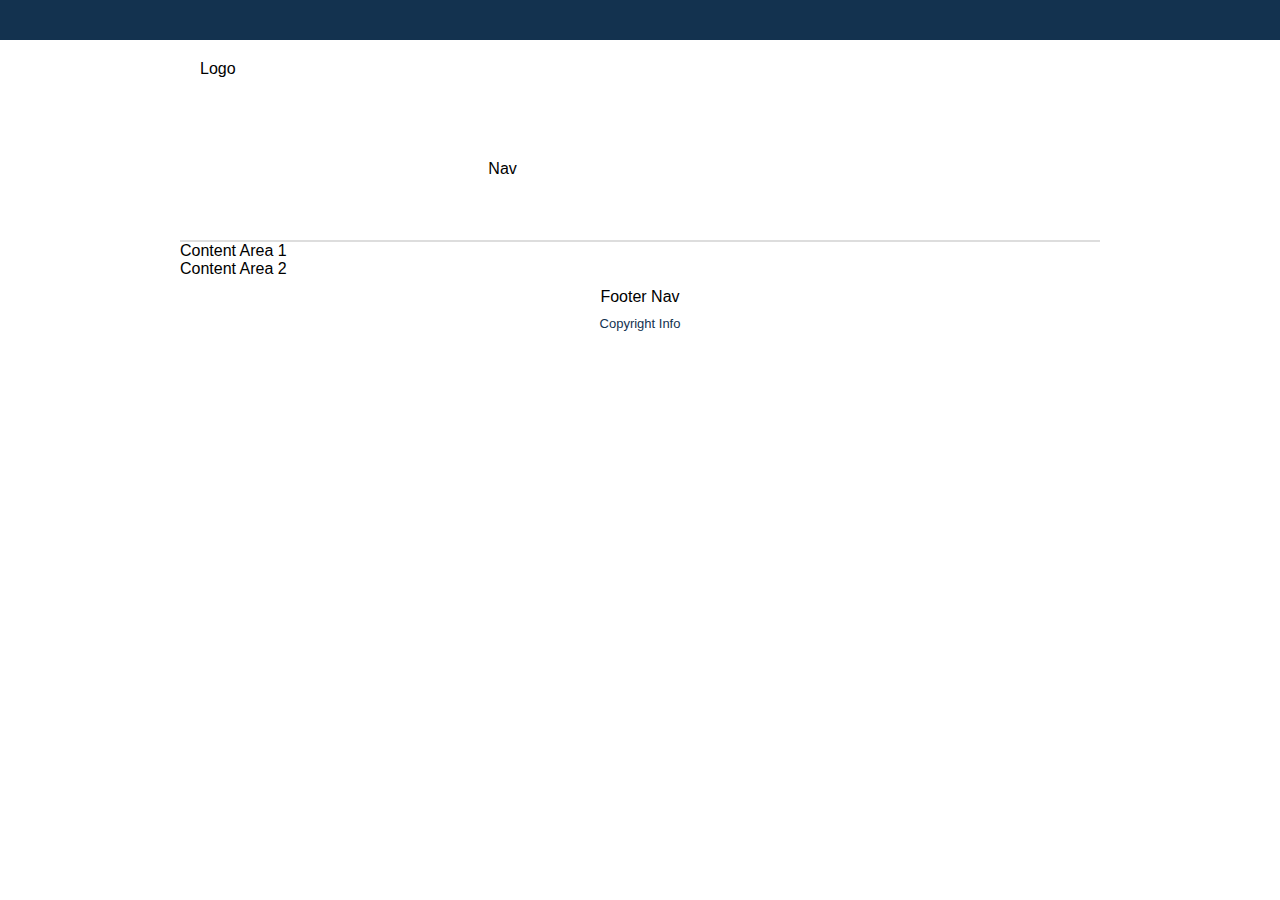
==== contact.html @ 19ef8533 "tomenu" ====
<!DOCTYPE html>
<html lang="en">
<head>
<meta charset="UTF-8">
<title>Web Page</title>
<link href="css/main.css" rel="stylesheet" type="text/css" media="screen">
</head>
<body>
	<section id="topBar"></section><!--end topBar-->
	<div id="siteContainer">
    	<header id="mainHeader">
        	<div id="logo"><p>Logo</p></div><!--end logo-->
            <nav id="mainNav"><p>Nav</p></nav><!--end mainNav-->
        </header><!--end mainHeader-->
        <section id="contentCon">
        	<div id="content1"><p>Content Area 1</p></div><!--end content1-->
        	<div id="content2"><p>Content Area 2</p></div><!--end content2-->
        </section><!--end contentCon-->
        <footer id="mainFooter">
        	<div id="footerNav"><p>Footer Nav</p></div><!--end FooterNav-->
            <div id="copyRight"><p>Copyright Info</p></div><!--end Copyright-->
        </footer><!--end mainFooter-->
    </div><!--end siteContainer-->
<script src="js/main.js"></script>    
</body>
</html>
---- css/main.css ----
@charset "UTF-8";

/* Open Presets */
p {
	margin: 0;
}


body {
	font-family: 'Cabin', sans-serif;
}

h1, h2, h3, h4, h5, h6 {
 font-family: 'Signika', sans-serif;
 font-weight: 700;	
}

h2 {
	font-size:38px;
	text-align: center;
	margin-top: 30px;
	margin-bottom: 15px;
}


div,p,body,header,footer,section,article,nav 
{ 
	margin: 0; 
	padding: 0; 
}	

img 
{ 
	border: none; 
	margin: 0; 
	padding: 0; 
}

ul {
	list-style-type: none;
}

li {
	display: inline;

}
nav li a {
	padding-right: 30px;
	display: inline;
}

a {
	color: #13324f;
	font-size: 20px;
	text-decoration: none;
	font-weight: 600;
}

a:hover {
	color: #b28846;
	font-size: 20px;
	text-decoration: none;
	font-weight: 600;
}

.pBold {
	font-weight: 600;
}

.hidden
{
	display: none;
}
/* Close Presets */

/* Open TopBar */
#topBar
{
	background-color: #13324f;
	padding: 20px 0 20px 0;
}
/* Close TopBar */

/* Open SiteContainer */ 
#siteContainer 
{
	margin: 0 auto;
	width: 920px;
	padding-left: 20px;
	padding-right: 20px;
}
/* Close SiteContainer */

/* Open Header */
#mainHeader
{
	display: flex;
	flex-direction: row;
	justify-content: flex-start;
	background-color: #fff;
	border-bottom: solid 2px #DDD;
}

#logo
{
	padding-top: 20px;
	width: 330px;
	height: 180px;
	padding-left: 20px;
}

#mainNav 
{
	padding-top: 120px;
	margin-left: auto;
	width: 700px;
}
/* Close Header */

/* Open Footer */
#mainFooter 
{
	margin-bottom: 40px;
	display: flex;
	flex-direction: column;
  	justify-content: center;
  	text-align: center;
}

#mainFooter nav li a {
	font-weight: 600;
	font-size: 18px;
	padding-right: 20px;
}

#footerNav
{
	font-size: 16px;
	margin: 10px 0px 10px 0px;
}

#copyRight 
{
	color: #13324f;
	font-weight: 500;
	font-size: 13px;
}
/*Close Footer*/

/* Open Index */
#promo 
{
	margin-top: 40px;
	display: flex;
	flex-direction: row;
  	justify-content: flex-start;
}

#productInfoIndex
{
	display: flex;
	flex-direction: column;
  	justify-content: flex-start;
	border-bottom: solid 1px #DDD;
	padding-bottom: 40px;
}

.productDescLargeLeft, .productDescLargeRight 
{
	margin-top: 40px;
}
/* Close Index */

/* Open Menu */
#promoTextBox
{
	width: 320px;
	height: 350px;
	background-color: #1a222d;
}

#productInfoMenu 
{
	display: flex;
	flex-direction: row;
  	justify-content: center;
	border-bottom: solid 1px #DDD;
	flex-wrap: wrap;
}

.productDesc 
{
	margin-right: 40px;
	margin-bottom: 30px;
	width: 285px;
	height: 430px;
}

/* Close Menu */

/* Open Contact */



/* Close Contact */

/**************** EXTRA CODE SECTION ****************/

/****Buttons****/
.buttonTrans {
	text-align: center;
	border: 2px solid #cb923b;
	background-color: transparent;
	color: #fff;
	width: 110px;
	font-family: 'Cabin', sans-serif;
	font-weight: 600;
	font-size: 16px;
	padding: 5px 0px 5px 0px;
	margin-top: 15px;
}

.buttonTrans:hover {
	background-color: #cb923b;
}

.buttonYellow {
	text-align: center;
	background-color: #cb923b;
	border: none;
	width: 130px;
	margin-top: 10px;
	color: #13324f;
	font-family: 'Cabin', sans-serif;
	font-weight: 600;
	font-size: 16px;
	padding: 10px 5px 10px 5px;

}

.buttonYellow:hover {
	background-color: #b45727;
}
/***************/

/*==========On Index Page==========*/


/****Top Bar****/
.topAnnounce {
	font-size: 20px;
	color: #dbbf76;
	text-align: center;
}
/***************/

/****Promo Hero Area****/
#promotextIndex {
	position: absolute;
	margin-top: 100px;
	margin-left: 160px;
	width: 600px;
	text-align: center;	
}

#promotextHero	{
	color: #ccdce1;
	font-size: 18px;
	padding: 20px 0px 20px 0px;
	line-height: 25px;
}

.subtitleHero {
	color: #a9b4b7;
	font-size: 20px;

}

#titleHero {
	color: #b28846;
	font-weight: 600;
	font-family: 'Cabin', sans-serif;
	font-size: 62px;
	margin: 0;
}

.promoWinter {
	width: 920px;
	background-color: #272e46;
	margin-top: 40px;
	padding-bottom: 20px;
}

.promoWinter p {
	text-align: center;
	color: #a9b4b7;
	font-size: 18px;
	display: block;
}

#h2Winter {
	text-align: center;
	color: #ee834d;
	padding: 20px;
	margin: 0;
}
/***************/

/****Products Area****/
#product1Index {
	width: 350px;
	height: 350px;
	float: right;
	background-color: #212a33;
	text-align: left;
}

#product2Index {
	width: 350px;
	height: 350px;
	float: left;
	background-color: #212a33;
	text-align: left;
}

.producttextWrap {
	width: 265px;
	height: 240px;
	margin-top: 60px;
	margin-left: 40px;
}

.producttextWrap h2 {
	font-family: 'Cabin', sans-serif;
	color: #cb923c;
	font-size: 30px;
	text-align: left;
}

.producttextWrap p {
	font-family: 'Cabin', sans-serif;
	color: #a9b4b7;
	font-size: 18px;
	text-align: left;
	margin: 50px 0px 15px 0px;
	line-height: 25px;
}
/***************/

/*==========On Menu Page==========*/
#bannerTitle {
	position: absolute;
	text-align: left;
	line-height: 50px;
	margin-left: 280px;
	margin-top: 100px;
}

#h2Banner {
	font-family: 'Cabin', sans-serif;
	color: #b18846;
	font-size: 132px;
}

#textBanner {
	color: #fff; 
	font-size: 50px;
}

#bannerTextWrap{
	margin-top: 70px;
	width: 300px;
	height: 250px;
}

#bannerTextWrap h2 {
	font-family: 'Cabin', sans-serif;
	color: #b18846;
	font-size: 30px;
	text-align: center;
}

#bannerTextWrap p {
	font-family: 'Cabin', sans-serif;
	color: #a9b4b7;
	font-size: 20px;
	text-align: center;
	margin-top: 45px;
	line-height: 25px;
}

#bannerTextWrap button {
	margin-left: 100px;
}

#menuIntro {
	display: flex;
	flex-direction: row;
	justify-content: center;
}

#menuTextBox {
	text-align: center;
	width: 680px;
	line-height: 22px;
	margin-top: 50px;
	margin-bottom: 90px;
}

#menuTextBox hr {
	width: 220px;
	background-color: #b18846;
	height: 2px;
}

#menuTextBox p {
	color: #535556;
	font-size: 21px;
}
/***************/

/****Footer Area****/
#newsLetter {
	display: flex;
	flex-direction: column;
	justify-content: center;
}

#newsLetterBox {
	text-align: center;
	font-family: 'Cabin', sans-serif;
	font-weight: 400;
	width: 300px;
	height: 30px;
	margin: 25px;
}

#socialMedia {
	display: flex;
	flex-direction: row;
	justify-content: center;
	margin-top: 40px;
}

#youtube, #twitter, #facebook {
	padding-right: 10px;
}

#youtube:hover, #twitter:hover, #facebook:hover {
	opacity: 0.8;
}
/***************/
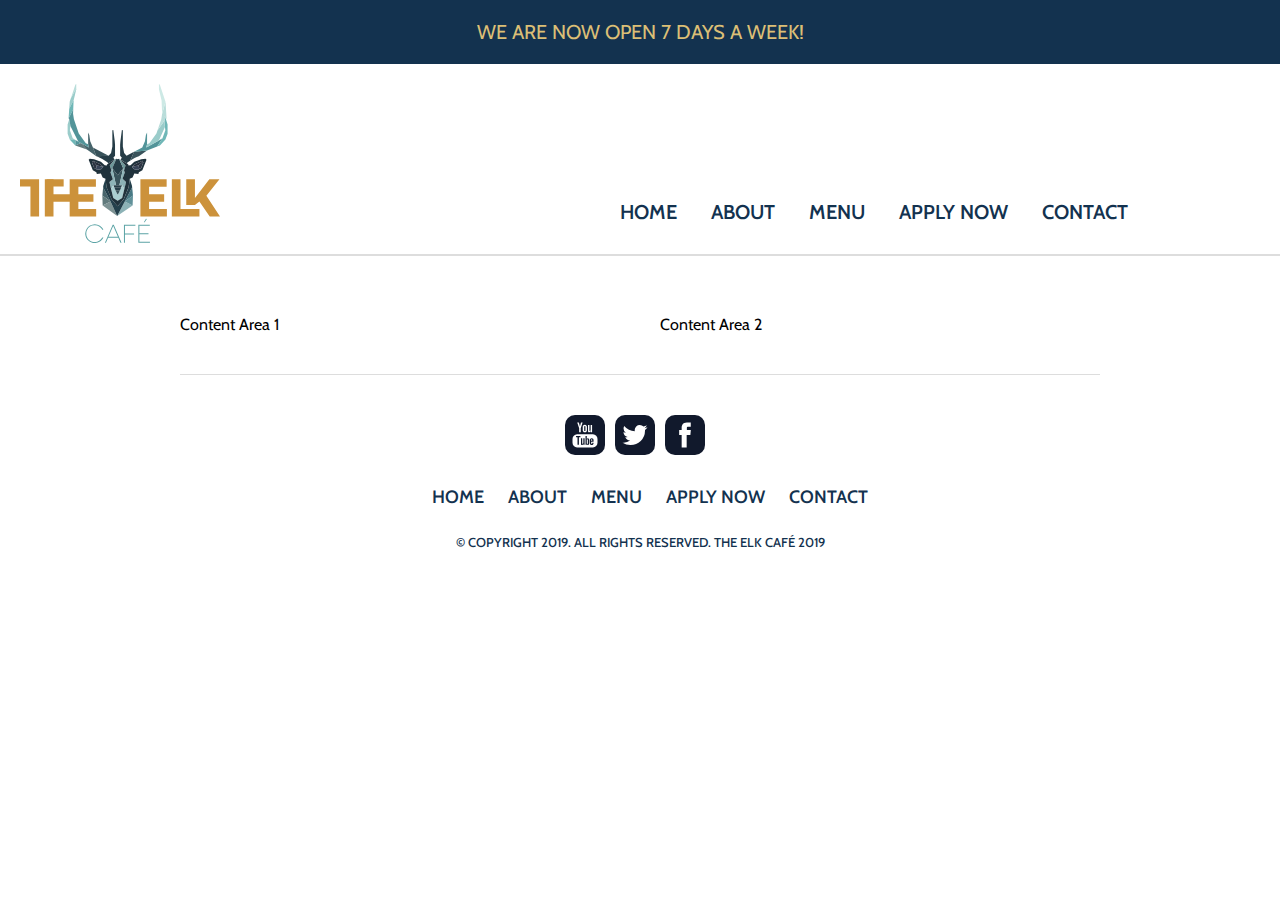
==== commit 8e6ed7e3: "contactadded" ====
--- a/contact.html
+++ b/contact.html
@@ -2,24 +2,70 @@
 <html lang="en">
 <head>
 <meta charset="UTF-8">
-<title>Web Page</title>
+<title>The Elk Café — Contact</title>
 <link href="css/main.css" rel="stylesheet" type="text/css" media="screen">
+<link href="https://fonts.googleapis.com/css?family=Cabin:400,500,600&display=swap" rel="stylesheet">
+<link href="https://fonts.googleapis.com/css?family=Signika:700&display=swap" rel="stylesheet">
 </head>
 <body>
-	<section id="topBar"></section><!--end topBar-->
-	<div id="siteContainer">
-    	<header id="mainHeader">
-        	<div id="logo"><p>Logo</p></div><!--end logo-->
-            <nav id="mainNav"><p>Nav</p></nav><!--end mainNav-->
-        </header><!--end mainHeader-->
+    <h1 class="hidden">Welcome to The Elk Café</h1>
+    <section id="topBar">
+        <h2 class="hidden">Top Bar</h2>
+        <p class="topAnnounce">WE ARE NOW OPEN 7 DAYS A WEEK!</p>
+    </section><!--end topBar-->
+    <header id="mainHeader">
+            <div id="logo"><img src="images/Logo_Main.svg" alt="the elf cafe logo"></div><!--end logo-->
+            <nav id="mainNav">
+            <h2 class="hidden">Main Navigation</h2>
+              <ul>  
+                    <li><a href="index.html">HOME</a></li>
+                    <li><a href="#">ABOUT</a></li>
+                    <li><a href="menu.html">MENU</a></li>
+                    <li><a href="#">APPLY NOW</a></li>
+                    <li><a href="#">CONTACT</a></li>
+              </ul>
+            </nav><!--end mainNav-->
+    </header><!--end mainHeader-->
+    <div id="siteContainer">
+    <main>
+        <section id="heroContact">
+            <img src="">
+            <div id="textContact"></div><!--end textContact-->
+        </section><!--end heroContact-->
         <section id="contentCon">
-        	<div id="content1"><p>Content Area 1</p></div><!--end content1-->
-        	<div id="content2"><p>Content Area 2</p></div><!--end content2-->
+            <div id="content1"><p>Content Area 1</p></div><!--end content1-->
+            <div id="content2"><p>Content Area 2</p></div><!--end content2-->
         </section><!--end contentCon-->
-        <footer id="mainFooter">
-        	<div id="footerNav"><p>Footer Nav</p></div><!--end FooterNav-->
-            <div id="copyRight"><p>Copyright Info</p></div><!--end Copyright-->
-        </footer><!--end mainFooter-->
+    </main> 
+    <footer id="mainFooter">
+            <div id="socialMedia">
+                <div id="youtube">
+                    <a href="https://www.youtube.com">
+                    <img src="images/youtube.svg" alt="youtube icon"></a>
+                </div><!--end youtube-->
+                <div id="twitter">
+                    <a href="https://www.twitter.com">
+                    <img src="images/twitter.svg" alt="twitter icon"></a>
+                </div><!--end twitter-->
+                <div id="facebook">
+                    <a href="https://www.facebook.com">
+                    <img src="images/facebook.svg" alt="facebook icon"></a>
+                </div><!--end facebook-->
+            </div><!--end SocialMedia-->
+            <div id="footerNav">
+                <nav>
+                <h2 class="hidden">Footer Navigation</h2>
+                    <ul>  
+                        <li><a href="index.html">HOME</a></li>
+                        <li><a href="#">ABOUT</a></li>
+                        <li><a href="menu.html">MENU</a></li>
+                        <li><a href="#">APPLY NOW</a></li>
+                        <li><a href="#">CONTACT</a></li>
+                     </ul>
+                </nav>
+            </div><!--end FooterNav-->
+            <div id="copyRight"><p>© COPYRIGHT 2019. ALL RIGHTS RESERVED. THE ELK CAFÉ 2019</p></div><!--end Copyright-->
+    </footer><!--end mainFooter-->
     </div><!--end siteContainer-->
 <script src="js/main.js"></script>    
 </body>
--- a/css/main.css
+++ b/css/main.css
@@ -63,10 +63,6 @@
 	font-weight: 600;
 }
 
-.pBold {
-	font-weight: 600;
-}
-
 .hidden
 {
 	display: none;
@@ -104,9 +100,10 @@
 #logo
 {
 	padding-top: 20px;
-	width: 330px;
-	height: 180px;
+	width: 200px;
+	height: 160px;
 	padding-left: 20px;
+	padding-bottom: 10px;
 }
 
 #mainNav 
@@ -183,25 +180,42 @@
 {
 	display: flex;
 	flex-direction: row;
-  	justify-content: center;
+  	justify-content: space-around;
 	border-bottom: solid 1px #DDD;
 	flex-wrap: wrap;
+	width: 650px;
+	margin: 0 auto;
 }
 
 .productDesc 
 {
-	margin-right: 40px;
-	margin-bottom: 30px;
 	width: 285px;
 	height: 430px;
+	padding-bottom: 50px;
 }
 
 /* Close Menu */
 
 /* Open Contact */
-
-
-
+#contentCon {
+	margin-top: 40px;
+	border-bottom: solid 1px #DDD;
+	padding-bottom: 40px;
+	display: flex;
+	flex-direction: row;
+  	justify-content: flex-start;
+}
+
+#content1 
+{
+	width: 440px;
+}
+
+#content2 
+{
+	margin-left: auto;
+	width: 440px;
+}
 /* Close Contact */
 
 /**************** EXTRA CODE SECTION ****************/
@@ -417,6 +431,30 @@
 	color: #535556;
 	font-size: 21px;
 }
+
+.imgContainer {
+	position: relative;
+	text-align: center;
+}
+
+.imgContainer h2 {
+	font-family: 'Cabin', sans-serif;
+	margin-top: 220px;
+}
+
+.imgContainer .imgHover {
+	position: absolute;
+	display: none;
+	color: #fff;
+	width: 285px;
+	height: 430px;
+}
+
+.imgContainer:hover .imgHover{
+	display: block;
+	background: rgba(0,0,0,0.3);
+}
+
 /***************/
 
 /****Footer Area****/
@@ -442,6 +480,11 @@
 	margin-top: 40px;
 }
 
+#socialMedia img {
+	width: 40px;
+	height: 40px;
+}
+
 #youtube, #twitter, #facebook {
 	padding-right: 10px;
 }
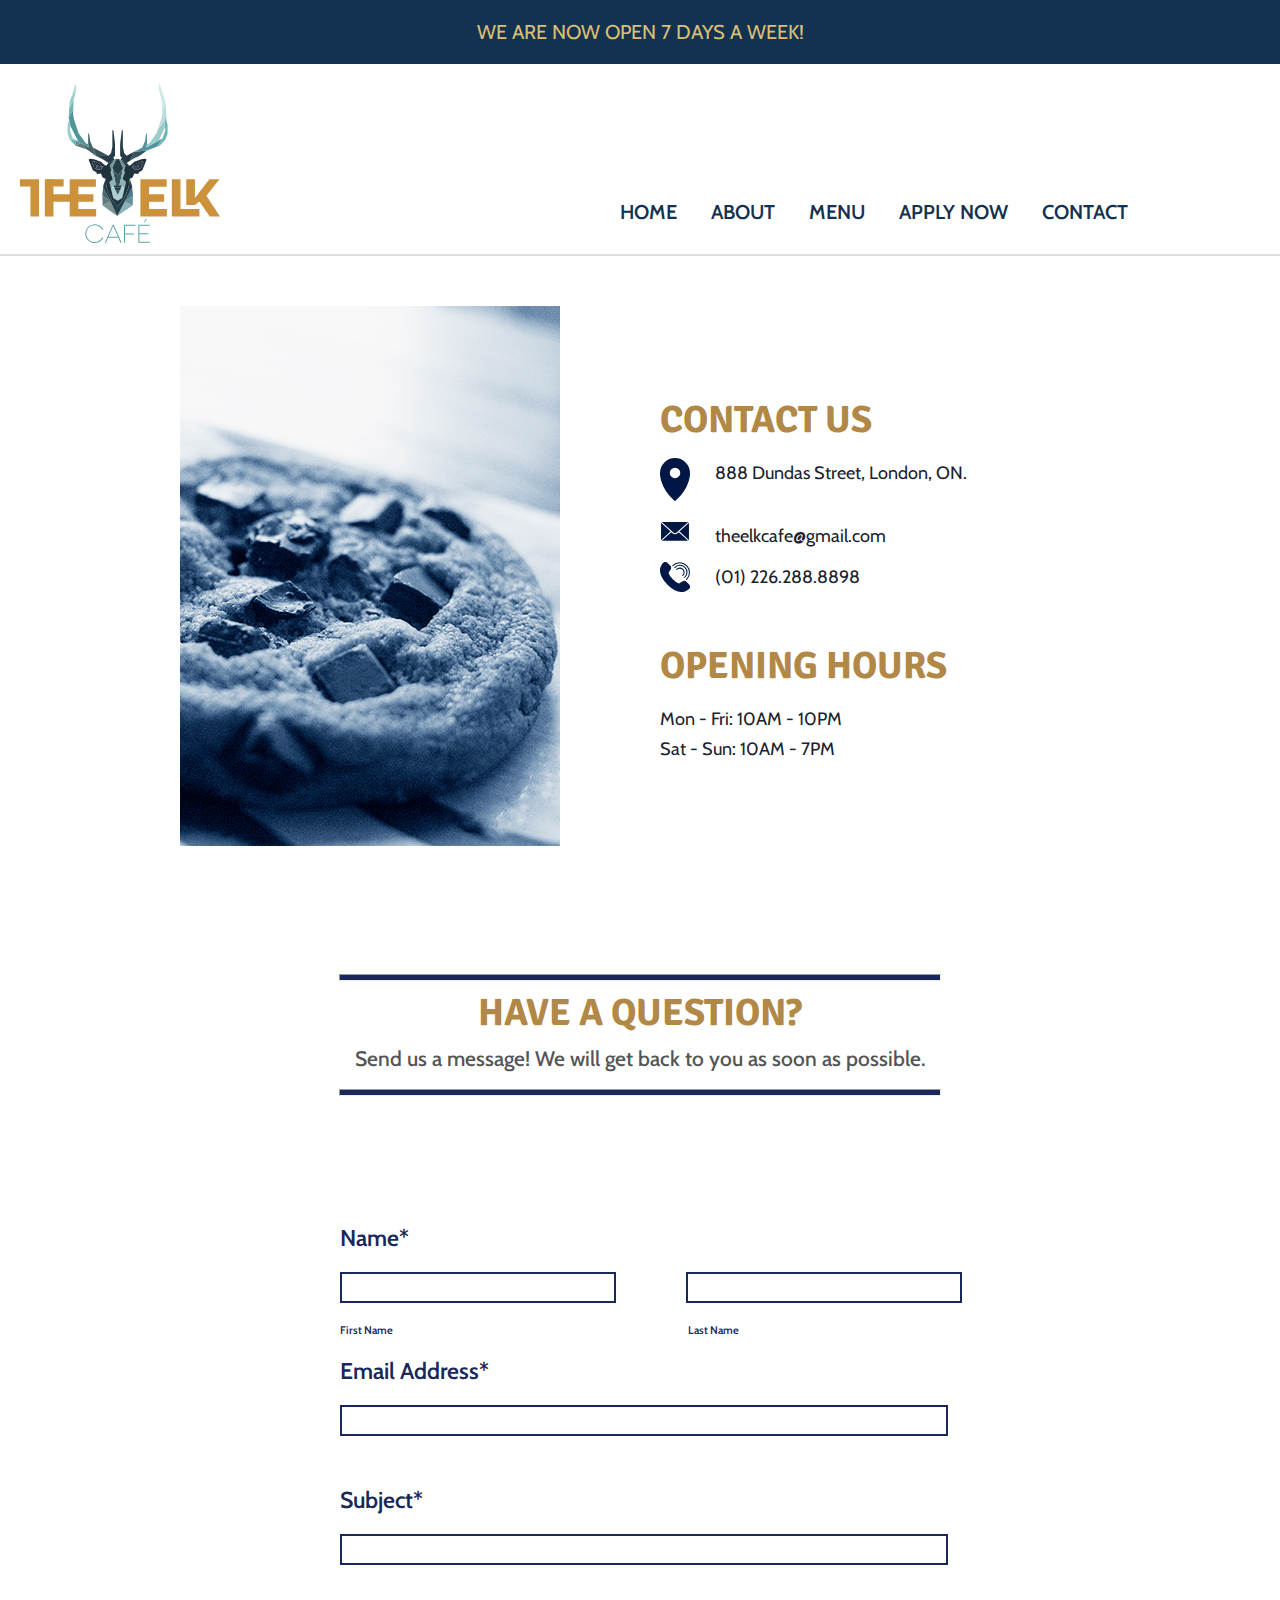
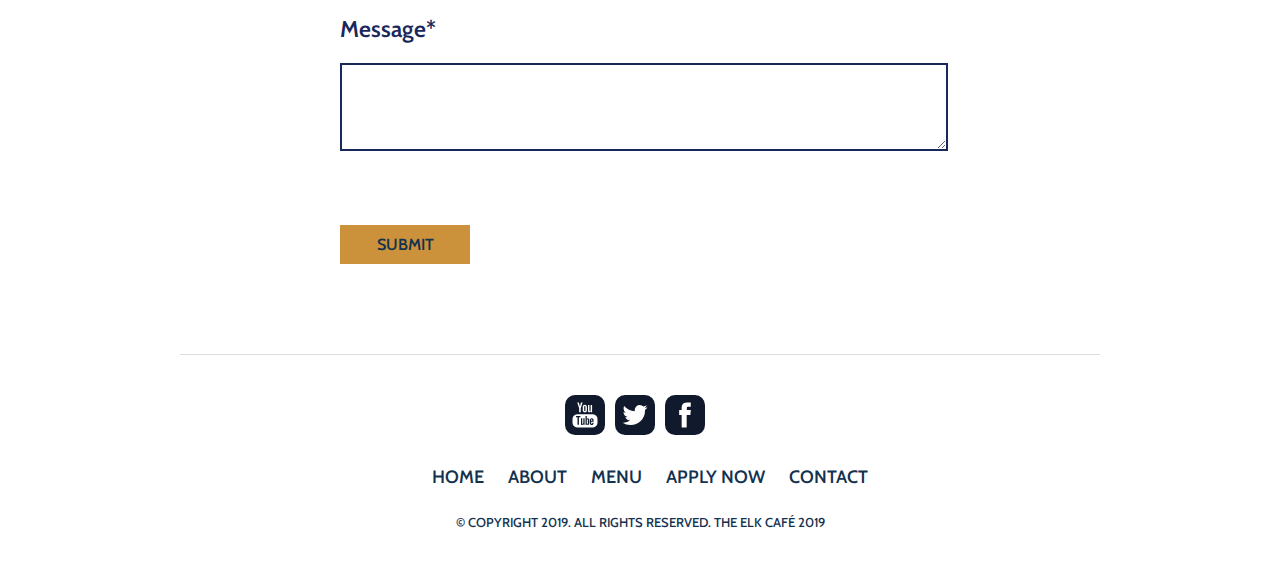
==== commit a22fa03c: "finished3pages" ====
--- a/contact.html
+++ b/contact.html
@@ -28,13 +28,43 @@
     </header><!--end mainHeader-->
     <div id="siteContainer">
     <main>
-        <section id="heroContact">
-            <img src="">
-            <div id="textContact"></div><!--end textContact-->
-        </section><!--end heroContact-->
+        <section id="contactArea">
+            <img src="images/Img_Contact.jpg" alt="greyscale cookie">
+            <div id="textContact">
+                <h2>CONTACT US</h2>
+                <div class="iconandText"><img src="images/add.svg" class="contactIcon" alt="address icon"><p>888 Dundas Street, London, ON.</p></div>
+                <div class="iconandText"><img src="images/mail.svg" class="contactIcon" alt="email icon"><p>theelkcafe@gmail.com</p></div>
+                <div class="iconandText"><img src="images/phone.svg" class="contactIcon" alt="phone icon"><p>(01) 226.288.8898</p></div>
+                <h2>OPENING HOURS</h2>
+                <p>Mon - Fri: 10AM - 10PM</p>
+                <p>Sat - Sun: 10AM - 7PM</p>
+            </div><!--end textContact-->
+        </section><!--end contactArea-->
         <section id="contentCon">
-            <div id="content1"><p>Content Area 1</p></div><!--end content1-->
-            <div id="content2"><p>Content Area 2</p></div><!--end content2-->
+            <div id="content1">
+                <hr class="hrQuestion">
+                <h2>HAVE A QUESTION?</h2>
+                <p>Send us a message! We will get back to you as soon as possible.</p>
+                <hr class="hrQuestion">
+            </div><!--end content1-->
+            <div id="content2">
+                <form id="contactForm" action="form.php" method="post">
+                    <h2 class="hidden">Contact Form</h2>
+                    <label>Name*</label><br>
+                    <div id=nameGroup>    
+                        <input type="text" required class="inputBox" id="firstName">
+                        <input type="text" required class="inputBox" name="lastName">
+                    </div><!--end nameGroup-->
+                    <div id="subName"><p id="subNameMargin">First Name</p><p>Last Name</p></div><!--end subName-->
+                   <label>Email Address*</label><br>
+                   <input type="email" required class="inputBox" name="email"><br>
+                   <label>Subject*</label><br>
+                   <input type="text" required class="inputBox"><br>
+                   <label>Message*</label><br>
+                   <textarea required class="textArea"></textarea><br>
+                   <input type="submit" value="SUBMIT" id="submit">
+                </form><!--end contaxtForm-->
+            </div><!--end content2-->
         </section><!--end contentCon-->
     </main> 
     <footer id="mainFooter">
--- a/css/main.css
+++ b/css/main.css
@@ -198,24 +198,50 @@
 
 /* Open Contact */
 #contentCon {
-	margin-top: 40px;
+	margin-top: 120px;
 	border-bottom: solid 1px #DDD;
 	padding-bottom: 40px;
 	display: flex;
-	flex-direction: row;
-  	justify-content: flex-start;
+	flex-direction: column;
+  	justify-content: center;
 }
 
 #content1 
 {
-	width: 440px;
-}
-
-#content2 
-{
-	margin-left: auto;
-	width: 440px;
-}
+	margin-bottom: 120px;
+	text-align: center;
+}
+
+#content1 h2 {
+	color: #b18846;
+	margin: 0;
+}
+
+#content1 p {
+	font-size: 21px;
+	color: #535556;
+	display: block;
+	padding: 10px;
+	font-weight: 500;
+}
+
+#content2 label {
+	font-size: 23px;
+	font-weight: 600;
+	color: #19285b;
+}
+
+#content2 p {
+	font-size: 11px;
+	font-weight: 600;
+	color: #19285b;
+}
+
+#content2 input {
+	margin-bottom: 50px;
+	margin-top: 20px;
+}
+
 /* Close Contact */
 
 /**************** EXTRA CODE SECTION ****************/
@@ -457,6 +483,112 @@
 
 /***************/
 
+/*==========On Contact Page==========*/
+#contactArea {
+	margin-top: 50px;
+	display: flex;
+	flex-direction: row;
+	justify-content: flex-start;
+}
+
+#textContact {
+	margin-left: 100px;
+	padding-top: 60px;
+
+}
+
+#textContact p {
+	font-size: 18px;
+	color: #1a222d;
+	line-height: 30px;
+}
+
+#textContact h2{
+	color: #b18846;
+	text-align: left;
+}
+
+.contactIcon {
+	width: 30px;
+	padding-right: 25px;
+	padding-bottom: 20px;
+}
+
+.iconandText {
+	display: flex;
+	flex-direction: row;
+	justify-content: flex-start;
+}
+
+.hrQuestion {
+	width: 600px;
+	height: 5px;
+	background-color: #19285b;
+}
+
+#contactForm {
+	margin-left: 160px;
+}
+
+#nameGroup {
+	display: flex;
+	flex-direction: row;
+	justify-content: flex-start;
+}
+
+#nameGroup input {
+	width: 268px;
+	height: 25px;
+	border: 2px solid #19285b;
+	margin-bottom: 20px;
+}
+
+#firstName {
+	margin-right: 70px;
+}
+
+#subName {
+	display: flex;
+	flex-direction: row;
+	margin-bottom: 20px;
+}
+
+#subNameMargin {
+	margin-right: 295px;
+}
+
+.inputBox {
+	width: 600px;
+	height: 25px;
+	border: 2px solid #19285b;
+	margin-bottom: 20px;
+}
+
+.textArea {
+	width: 600px;
+	height: 80px;
+	border: 2px solid #19285b;
+	margin-bottom: 50px;
+	margin-top: 20px;
+}
+
+#submit {
+	text-align: center;
+	background-color: #cb923b;
+	border: none;
+	width: 130px;
+	color: #13324f;
+	font-family: 'Cabin', sans-serif;
+	font-weight: 600;
+	font-size: 16px;
+	padding: 10px 5px 10px 5px;
+}
+
+#submit:hover {
+	background-color: #b45727;
+}
+/***************/
+
 /****Footer Area****/
 #newsLetter {
 	display: flex;
